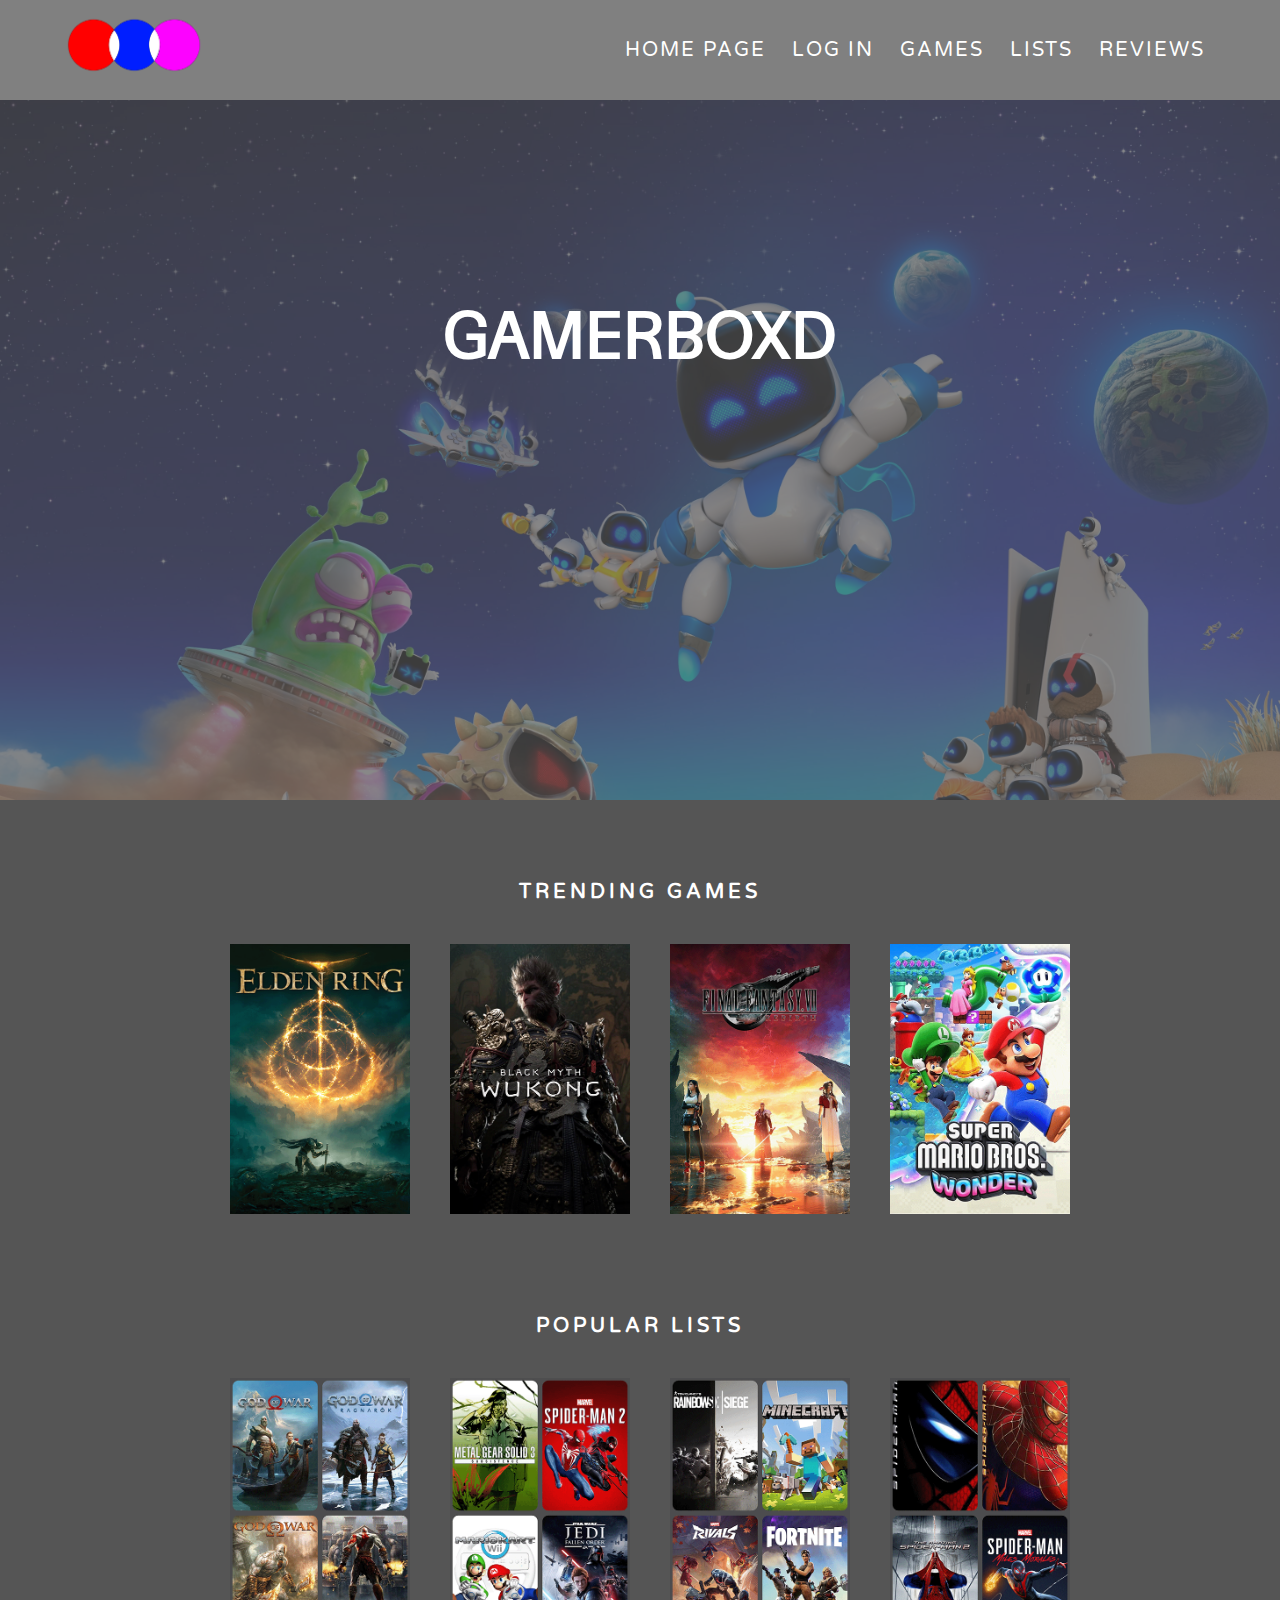
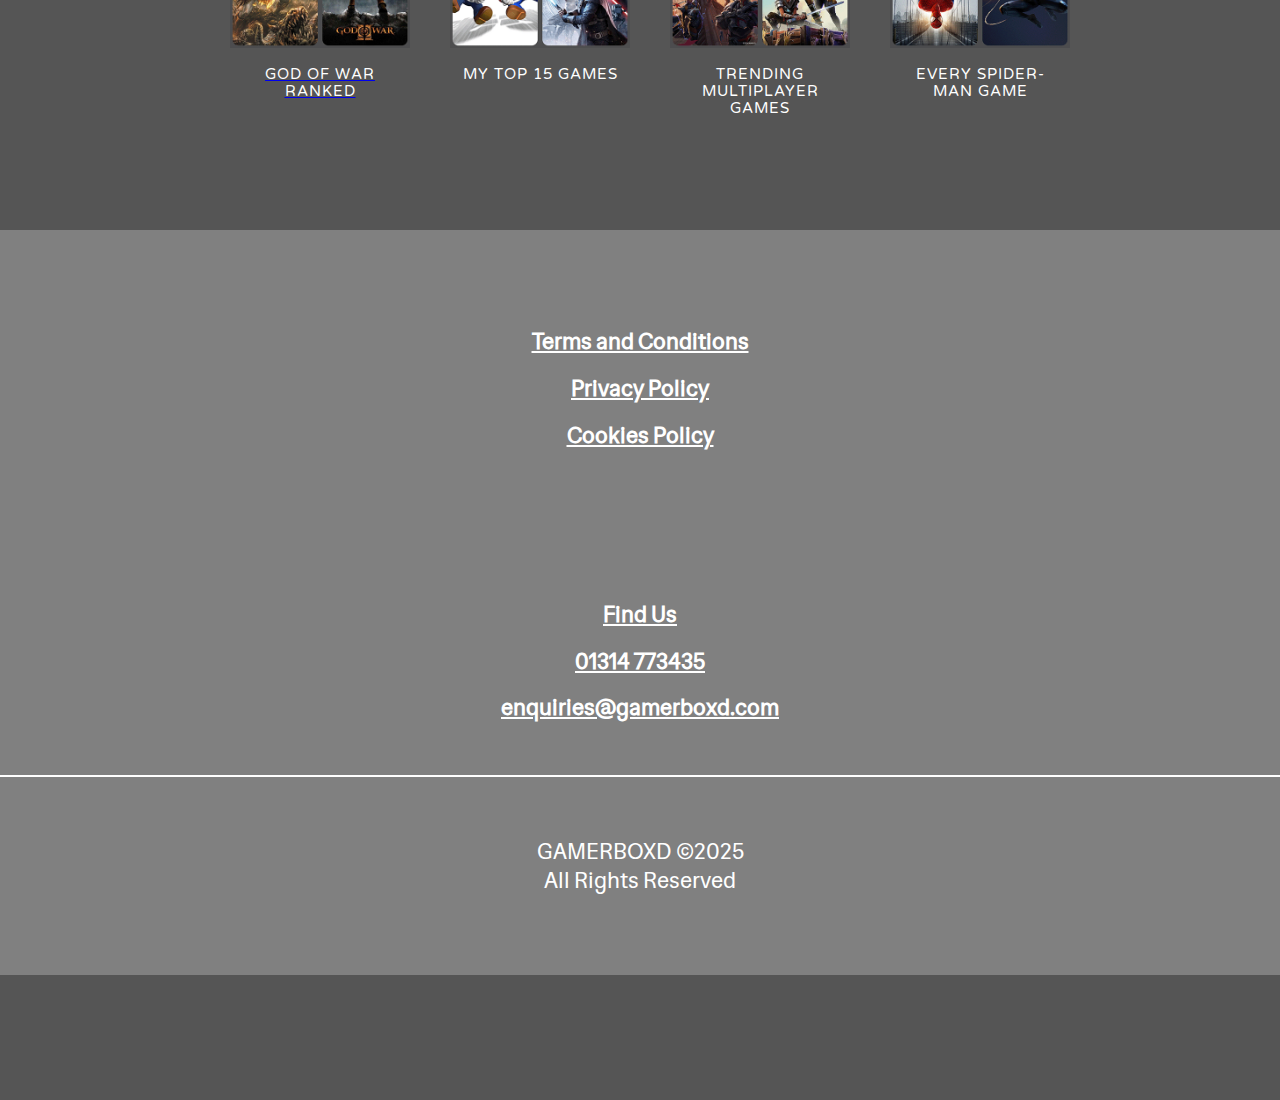
==== index.html @ 78359f3a "Add files via upload" ====
<!DOCTYPE html>
<html lang="en">

<head>
  <meta charset="UTF-8">
  <meta name="viewport" content="width=device-width, initial-scale=1.0">
  <title>GAMERBOXD HOMEPAGE</title>
  <link rel="stylesheet"
  href="styles.css">
</head>

<body>
  
<div class="box-area">
  <header>
    <div class="wrapper">
      <div class="logo">
        <a href="#"><img src="Images/Gamerboxd logo2.png" alt="GameBoxd logo"></a>
      </div>

      <nav>
        <a href="index.html">Home Page</a>
        <a href="log-in.html">Log In</a>
        <a href="games.html">Games</a>
        <a href="lists.html">Lists</a>
        <a href="Review Page.html">Reviews</a>
      </nav>

      <div class="dropdown">
        <button>≡</button>
        <div class="nav-button">
          <a href="index.html">Home Page</a>
          <a href="log-in.html">Log In</a>
          <a href="games.html">Games</a>
          <a href="lists.html">Lists</a>
          <a href="Review Page.html">Reviews</a>
        </div>
      </div>

    </div>
  </header>

  <div class="banner-area">
    <h2>GAMERBOXD</h2>
  </div>

  <div class="content-area">
    <div class="wrapper">

    <h2>TRENDING GAMES</h2>

  <div class="featured-games">
    
      <div class="poster">
        <img src="Images/elden-ring.png" alt="Elden Ring (2022)">
      </div>
    
      <div class="poster">
       <img src="Images/black-myth-wukong.png" alt="Black Myth Wukong (2024)">
      </div>

      <div class="poster">
        <img src="Images/final-fantasy.png" alt="Final Fantasy VII Rebirth (2024)">
      </div>

      <div class="poster">
        <img src="Images/mario.png" alt="Super Mario Bros. Wonder (2023)">
      </div>

  </div>

      <h2>POPULAR LISTS</h2>

  <div class="list-row">

      <div class="list-container">
        <a href="godofwarlist.html">
          <img src="Images/gowlist.png" alt="God of War Ranked">
        <div class="caption">GOD OF WAR RANKED</div>
        </a>
      </div>

      <div class="list-container">
        <img src="Images/top15games.png" alt="My Top 15 Games">
        <div class="caption">MY TOP 15 GAMES</div>
      </div>

      <div class="list-container">
        <img src="Images/popmultiplayer.png" alt="Trending Multiplayer Games">
        <div class="caption">TRENDING MULTIPLAYER GAMES</div>
      </div>
    
      <div class="list-container">
        <img src="Images/spidermanlist.png" alt="Every Spider-Man Game">
        <div class="caption">EVERY SPIDER-MAN GAME</div>
      </div>

  </div>


  </div>

  <footer class="page-footer">
    <div class="page-wrapper footer-row">
      <ul class="footer-list">
        <li><a href="#">Terms and Conditions</a></li>
        <li><a href="#">Privacy Policy</a></li>
        <li><a href="#">Cookies Policy</a></li>
      </ul>
  
      <ul class="footer-list">
        <li><a href="#">Find Us</a></li>
        <li><a href="tel:+441314773435">01314 773435</a></li>
        <li><a href="mailto:enquiries@gamerboxd.com">enquiries@gamerboxd.com</a></li>
      </ul>
  
      <div class="copyright">GAMERBOXD &copy;2025<br>All Rights Reserved</div>
    </div>
</footer>
</div>
  
</body>
</html>
---- styles.css ----
@import url('https://fonts.googleapis.com/css2?family=Hedvig+Letters+Sans&family=Varela+Round&display=swap');

 * {
    margin: 0;
    padding: 0;
}

html {
    font-size: 110%;
}

body {
    display: flex;
    flex-direction: column;
    font-family: 'Hedvig Letters Sans', 'Varela Round', sans-serif;
    text-align: center;
    background-color: #555555;
}

h1 {
    text-transform: uppercase;
    letter-spacing: 0.14rem;
    color: white;
    text-align: center;
}

img {
    display: block;
}

.wrapper {
    width: 90%;
    margin: 0 auto;
}

header {
    width: 100%;
    height: 100px;
    background: grey;
    position: fixed;
}

.logo {
    width: 30%;
    float: left;
    text-align: left;
}

.logo img {
    max-height: 70px;
    padding-top: 10px;
}

nav {
    float: right;
    line-height: 100px;
}

nav a {
    text-decoration: none;
    font-family: 'Varela Round';
    letter-spacing: 2px;
    font-size: 20px;
    color: white;
    padding: 36px 10px;
    margin: 0 1px;
    text-transform: uppercase;
    font-weight: 500;
}

nav a:hover {
    background: white;
    color: black;
}

.banner-area {
    background-image: url(Images/Astrobot.jpeg);
    background-size: cover;
    background-position: center center;
    top: 100px;
    height: 100vh;
    width: 100%;
    position: fixed;
    z-index: -1;
}

.banner-area::after{
    content: '';
    position: absolute;
    top: 0;
    left: 0;
    display: block;
    width: 100%;
    height: 100%;
    background: #555555;
    opacity: .7;
    z-index: -1;
}

.banner-area h2 {
    padding-top: 15%;
    font-size: 65px;
    color: white;
}

.content-area {
    width: 100%;
    height: 1900px;
    position: relative;
    background: #555555;
    top: 800px;
}

.content-area h2 {
    font-size: 20px;
    margin: 0;
    padding-top: 80px;
    padding-bottom: 20px;
    letter-spacing: 4px;
    color: white;
    font-family:'Varela Round';
}

.dropdown {
    display: inline-block;
    text-align: left;
}

.dropdown button {
    background-color: hsl(0, 0%, 80%);
    color: white;
    padding: 10px 15px;
    border: none;
    cursor: pointer;
    position: absolute;
    right: 0;
    margin-right: 15px;
    font-size: xx-large;
    width: 80px;
}

.dropdown a {
    display: block;
    color: black;
    text-decoration: none;
    padding: 10px 15px;
}

.dropdown .nav-button {
    display: none;
    position: absolute;
    right:0;
    margin-right: 5px;
    margin-top: 55px;
    background-color: hsl(0, 0%, 95%);
    min-width: 100px;
    box-shadow: 2px 2px 5px rgba(0, 0%, 0%, 0.8);
    z-index: 3;
}

.dropdown:hover .nav-button {
    display: block;
}

.dropdown:hover button {
    background-color: hsl(0, 0%, 70%);
}

.dropdown a:hover {
    background-color: hsl(0, 0%, 90%);
}

@media (min-width: 1024px) {
    .dropdown {
        display: none;
    }
}

@media (max-width: 1025px) {
    nav {
        display: none;
    }
}

/*TRENDING GAMES*/

.featured-games {
    display: flex;
    flex-wrap: wrap;
    justify-content: center;
    gap: 20px;
}

.poster {
    width: 200px;
    padding: 10px;
    box-sizing: border-box;
}

.poster img {
    max-width: 100%;
    height: auto;
    display: block;
    margin: 10px;
}

@media (max-width: 768px) {
    .poster {
        width: 45%;

    }
}

@media (max-width: 480px) {
    .poster {
        width: 90%;

    }
}

.list-row {
    display: flex;
    flex-wrap: wrap;
    justify-content: center;
    gap: 20px;
}

.list-container {
    width: 200px;
    padding: 10px;
    box-sizing: border-box;
}

.list-container img {
    max-width: 100%;
    height: auto;
    display: block;
    margin: 10px;
}

.caption {
    text-align: center;
    align-items: center;
    color: white;
    font-family: 'Varela Round';
    font-size: smaller;
    letter-spacing: 1px;
    padding-top: 8px;
    padding-bottom: 50px;
}

@media (max-width: 768px) {
    .list {
        width: 45%;

    }
}

@media (max-width: 480px) {
    .list {
        width: 90%;

    }
}

.page-footer {
    background-color: grey;
}

.footer-row {
    color: white;
    text-align: center;
}

.footer-list {
    list-style: none;
    margin: 3rem 0;
    padding-top: 80px;
}

.footer-list li {
    margin: 1rem 0;
}

.footer-list a {
    color: white;
    font-size: 1.25rem;
    font-weight: bold;
}

.copyright {
    border-top: 2px solid white;
    font-size: 1.25rem;
    padding-top: 60px;
    padding-bottom: 80px;
}

/*LOG IN CSS*/

    
.login-container {
    height: 100%;
    margin: 0;
    margin-top: 250px;
    display: flex;
    justify-content: center;
    align-items: center;
}

.login {
    border: 1px solid black;
    width: 400px;
    height: 500px;
    background: url('Images/no\ mans\ sky.jpg');
    color: white;
    border-radius: 20px;
    box-shadow: 0px 0px 20px black;
    background-size: cover;
    background-position: center;
    overflow: hidden;
}

form {
    display: block;
    box-sizing: border-box;
    padding: 40px;
    width: 100%;
    height: 100%;
    backdrop-filter: brightness(60%);
    flex-direction: column;
    display: flex;
    gap: 5px;
}

.login h1 {
    font-weight: normal;
    font-size: 24px;
    text-shadow: 0px 0px 2px black;
    margin-bottom: 60px;
}

label {
    color: rgba(255, 255, 255, 0.8);
    text-transform: uppercase;
    font-size: 10px;
    letter-spacing: 2px;
    padding-left: 10px;
}

input {
    background: rgba(255, 255, 255, 0.3);
    height: 40px;
    line-height: 40px;
    border-radius: 20px;
    padding: 0 20px;
    border: none;
    margin-bottom: 20px;
    color: white;
}

.login button {
    background: rgb(45, 126, 231);
    height: 40px;
    line-height: 40px;
    border-radius: 40px;
    border: none;
    margin: 10px 0;
    box-shadow: 0px 0px 5px rgba(0, 0, 0, 0.3);
    color: white;
}

/*REVIEW PAGE*/

.main-review-page {
    height: 100%;
    margin: 0;
    margin-top: 200px;
    display: flex;
    justify-content: center;
    align-items: center;
    flex-direction: column;
}

.review-welcome h1 {
    display: flex;
    text-align: center;
    font-family: 'Varela Round';
    padding-bottom: 60px;
    font-size: x-large;
    padding-left: 20px;
    padding-right: 20px;
}

.written-reviews {
    border-top: 2px solid white;
    padding-top: 40px;
    color: white;
    margin: 0 100px;
}

.written-reviews h2 {
    font-size: large;
    text-align: left;
    padding-bottom: 20px;
}

.written-reviews h3 {
    font-size: x-large;
    padding-bottom: 40px;
    text-align: left;
}

.review-poster {
    flex-direction: row;
}

.review-poster img {
    width: 235px;
    padding-bottom: 40px;
    border: 10% white;
}

.review-poster p {
    color: white;
    font-style: italic;
    letter-spacing: 1px;
}

.written-reviews h4 {
    padding-bottom: 40px;
    padding-top: 20px;
    text-align: right;
    letter-spacing: 2px;
}

.comments {
    text-align: left;
}

.comments h2 {
    font-size: x-large;
    padding-bottom: 40px;
    text-transform: uppercase;
}

.comments h3 {
    font-size: large;
}

.comments p {
    margin-left: 100px;
    padding-bottom: 80px;
    font-style: italic;
    letter-spacing: 1px;
}

/*GAMES HOME*/

.main-game-page h2 {
    padding-top: 150px;
    color: white;
    font-family: 'Varela Round';
}

.main-game-page h1 {
    padding-top: 80px;
    font-size: medium;
    margin-left: 80px;
    margin-right: 80px;
    font-style: italic;
}


.top-games {
    padding-top: 20px;
    display: flex;
    flex-wrap: wrap;
    justify-content: center;
    gap: 20px;
}

.gaming {
    width: 200px;
    padding: 10px;
    box-sizing: border-box;
}

.gaming img {
    max-width: 100%;
    height: auto;
    display: block;
    margin: 10px;
}

.caption {
    text-align: center;
    align-items: center;
    color: white;
    font-family: 'Varela Round';
    font-size: smaller;
    letter-spacing: 1px;
    padding-top: 8px;
    padding-bottom: 50px;
    padding-left: 20px;
}

@media (max-width: 768px) {
    .list {
        width: 45%;

    }
}

@media (max-width: 480px) {
    .list {
        width: 90%;

    }
}

/*LIST HOME*/
.main-list-page h2 {
    padding-top: 150px;
    color: white;
    font-family: 'Varela Round';

}

.list-row2 {
    display: flex;
    flex-wrap: wrap;
    justify-content: center;
    gap: 20px;
    padding-top: 20px;
}

.list-container2 {
    width: 200px;
    padding: 10px;
    box-sizing: border-box;
}

.list-container2 img {
    max-width: 100%;
    height: auto;
    display: block;
    margin: 10px;
}

.caption {
    text-align: center;
    align-items: center;
    color: white;
    font-family: 'Varela Round';
    font-size: smaller;
    letter-spacing: 1px;
    padding-top: 8px;
    padding-bottom: 50px;
}

@media (max-width: 768px) {
    .list {
        width: 45%;

    }
}

@media (max-width: 480px) {
    .list {
        width: 90%;

    }
}

/*GOD OF WAR LIST*/
.godofwarheadings {
    text-align: left;
    color: white;
    font-family: 'Varela Round';
    Margin: 70px;
}

.godofwarheadings h2 {
    padding-top: 120px;
}

.godofwarheadings h4 {
    font-size: small;
}


.godofwarlistrow {
    display: flex;
    flex-wrap: wrap;
    justify-content: center;
    gap: 20px;
}

.godofwarposter {
    width: 200px;
    padding-left: 10px;
    padding-right: 10px;
    box-sizing: border-box;
}

.godofwarposter img {
    max-width: 100%;
    height: auto;
    display: block;
    margin: 10px;
}

.listcomments {
    color: white;
    margin: 70px;
}

.listcomments {
    text-align: left;
}

.listcomments h2 {
    font-size: x-large;
    padding-bottom: 10px;
    text-transform: uppercase;
}

.listcomments h3 {
    font-size: medium;
    padding-bottom: 30px;
}

.listcomments p {
    margin-left: 80px;
    padding-bottom: 40px;
    font-style: italic;
    letter-spacing: 1px;
}

@media (max-width: 768px) {
    .poster {
        width: 45%;

    }
}

@media (max-width: 480px) {
    .poster {
        width: 90%;

    }
}
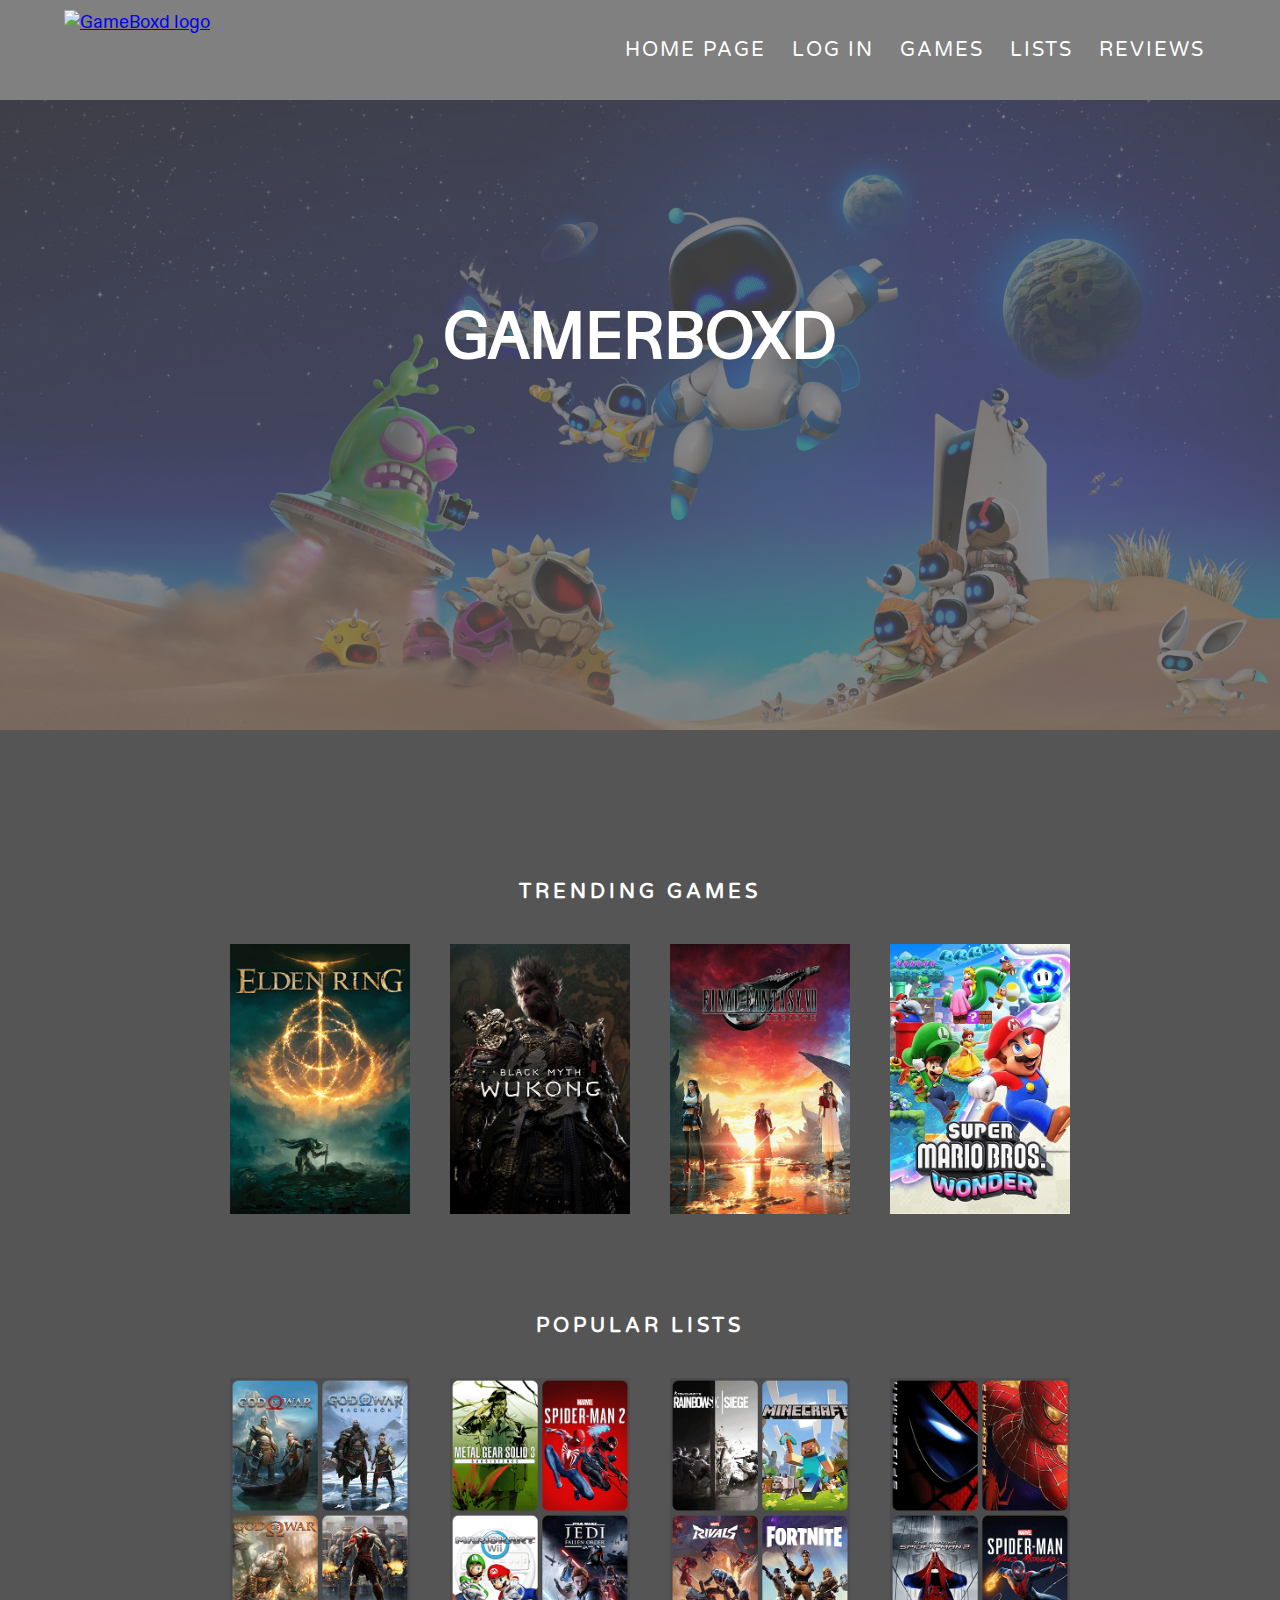
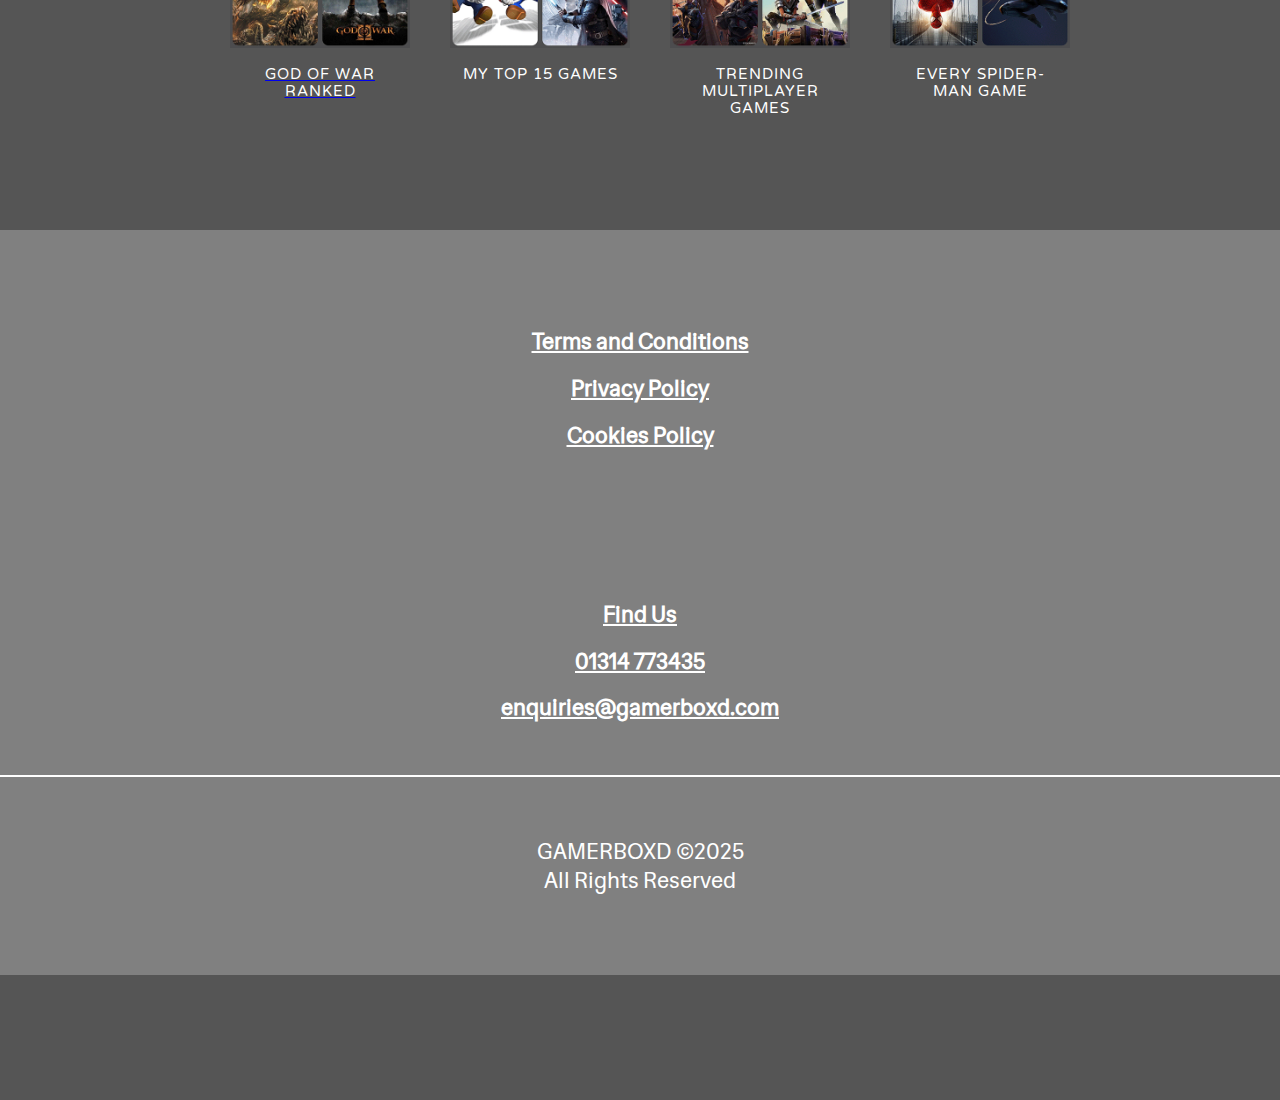
==== commit 37daa460: "Update index.html" ====
--- a/index.html
+++ b/index.html
@@ -9,36 +9,36 @@
   href="styles.css">
 </head>
 
-<body>
+  <body>
   
-<div class="box-area">
-  <header>
-    <div class="wrapper">
-      <div class="logo">
-        <a href="#"><img src="Images/Gamerboxd logo2.png" alt="GameBoxd logo"></a>
-      </div>
+  <div class="box-area">
+    <header>
+      <div class="wrapper">
+        <div class="logo">
+          <a href="#"><img src="Images/gamerboxd-logo2.png" alt="GameBoxd logo"></a>
+        </div>
 
-      <nav>
-        <a href="index.html">Home Page</a>
-        <a href="log-in.html">Log In</a>
-        <a href="games.html">Games</a>
-        <a href="lists.html">Lists</a>
-        <a href="Review Page.html">Reviews</a>
-      </nav>
-
-      <div class="dropdown">
-        <button>≡</button>
-        <div class="nav-button">
+        <nav>
           <a href="index.html">Home Page</a>
           <a href="log-in.html">Log In</a>
           <a href="games.html">Games</a>
           <a href="lists.html">Lists</a>
-          <a href="Review Page.html">Reviews</a>
+          <a href="review-page.html">Reviews</a>
+        </nav>
+
+        <div class="dropdown">
+          <button>≡</button>
+          <div class="nav-button">
+            <a href="index.html">Home Page</a>
+            <a href="log-in.html">Log In</a>
+            <a href="games.html">Games</a>
+            <a href="lists.html">Lists</a>
+            <a href="review-page.html">Reviews</a>
+          </div>
         </div>
       </div>
-
-    </div>
-  </header>
+    </header>
+  </div>
 
   <div class="banner-area">
     <h2>GAMERBOXD</h2>
@@ -47,77 +47,77 @@
   <div class="content-area">
     <div class="wrapper">
 
-    <h2>TRENDING GAMES</h2>
+      <h2>TRENDING GAMES</h2>
 
-  <div class="featured-games">
+      <div class="featured-games">
     
-      <div class="poster">
-        <img src="Images/elden-ring.png" alt="Elden Ring (2022)">
+        <div class="poster">
+          <img src="Images/elden-ring.png" alt="Elden Ring (2022)">
+        </div>
+    
+        <div class="poster">
+          <img src="Images/black-myth-wukong.png" alt="Black Myth Wukong (2024)">
+        </div>
+
+        <div class="poster">
+          <img src="Images/final-fantasy.png" alt="Final Fantasy VII Rebirth (2024)">
+        </div>
+
+        <div class="poster">
+          <img src="Images/mario.png" alt="Super Mario Bros. Wonder (2023)">
+        </div>
+
       </div>
-    
-      <div class="poster">
-       <img src="Images/black-myth-wukong.png" alt="Black Myth Wukong (2024)">
-      </div>
-
-      <div class="poster">
-        <img src="Images/final-fantasy.png" alt="Final Fantasy VII Rebirth (2024)">
-      </div>
-
-      <div class="poster">
-        <img src="Images/mario.png" alt="Super Mario Bros. Wonder (2023)">
-      </div>
-
-  </div>
 
       <h2>POPULAR LISTS</h2>
 
-  <div class="list-row">
+      <div class="list-row">
 
-      <div class="list-container">
-        <a href="godofwarlist.html">
-          <img src="Images/gowlist.png" alt="God of War Ranked">
-        <div class="caption">GOD OF WAR RANKED</div>
-        </a>
+        <div class="list-container">
+          <a href="godofwarlist.html">
+           <img src="Images/gowlist.png" alt="God of War Ranked">
+            <div class="caption">GOD OF WAR RANKED</div>
+          </a>
+        </div>
+
+        <div class="list-container">
+          <img src="Images/top15games.png" alt="My Top 15 Games">
+          <div class="caption">MY TOP 15 GAMES</div>
+        </div>
+
+        <div class="list-container">
+          <img src="Images/popmultiplayer.png" alt="Trending Multiplayer Games">
+          <div class="caption">TRENDING MULTIPLAYER GAMES</div>
+        </div>
+    
+        <div class="list-container">
+          <img src="Images/spidermanlist.png" alt="Every Spider-Man Game">
+          <div class="caption">EVERY SPIDER-MAN GAME</div>
+        </div>
+
       </div>
 
-      <div class="list-container">
-        <img src="Images/top15games.png" alt="My Top 15 Games">
-        <div class="caption">MY TOP 15 GAMES</div>
+
+    </div>
+
+    <footer class="page-footer">
+      <div class="page-wrapper footer-row">
+       <ul class="footer-list">
+         <li><a href="#">Terms and Conditions</a></li>
+         <li><a href="#">Privacy Policy</a></li>
+         <li><a href="#">Cookies Policy</a></li>
+        </ul>
+  
+        <ul class="footer-list">
+          <li><a href="#">Find Us</a></li>
+          <li><a href="tel:+441314773435">01314 773435</a></li>
+          <li><a href="mailto:enquiries@gamerboxd.com">enquiries@gamerboxd.com</a></li>
+        </ul>
+  
+        <div class="copyright">GAMERBOXD &copy;2025<br>All Rights Reserved</div>
       </div>
+    </footer>
+  </div>
+</body>
 
-      <div class="list-container">
-        <img src="Images/popmultiplayer.png" alt="Trending Multiplayer Games">
-        <div class="caption">TRENDING MULTIPLAYER GAMES</div>
-      </div>
-    
-      <div class="list-container">
-        <img src="Images/spidermanlist.png" alt="Every Spider-Man Game">
-        <div class="caption">EVERY SPIDER-MAN GAME</div>
-      </div>
-
-  </div>
-
-
-  </div>
-
-  <footer class="page-footer">
-    <div class="page-wrapper footer-row">
-      <ul class="footer-list">
-        <li><a href="#">Terms and Conditions</a></li>
-        <li><a href="#">Privacy Policy</a></li>
-        <li><a href="#">Cookies Policy</a></li>
-      </ul>
-  
-      <ul class="footer-list">
-        <li><a href="#">Find Us</a></li>
-        <li><a href="tel:+441314773435">01314 773435</a></li>
-        <li><a href="mailto:enquiries@gamerboxd.com">enquiries@gamerboxd.com</a></li>
-      </ul>
-  
-      <div class="copyright">GAMERBOXD &copy;2025<br>All Rights Reserved</div>
-    </div>
-</footer>
-</div>
-  
-</body>
-</html>+</html>
--- a/styles.css
+++ b/styles.css
@@ -47,7 +47,7 @@
 }
 
 .logo img {
-    max-height: 70px;
+    max-height: 60px;
     padding-top: 10px;
 }
 
@@ -78,7 +78,7 @@
     background-size: cover;
     background-position: center center;
     top: 100px;
-    height: 100vh;
+    height: 70vh;
     width: 100%;
     position: fixed;
     z-index: -1;
@@ -101,6 +101,13 @@
     padding-top: 15%;
     font-size: 65px;
     color: white;
+}
+
+@media (max-width: 600px) {
+    .banner-area h2 {
+        font-size: 40px;
+        padding-top: 120px;
+    }
 }
 
 .content-area {
@@ -109,6 +116,7 @@
     position: relative;
     background: #555555;
     top: 800px;
+    z-index: 1;
 }
 
 .content-area h2 {
@@ -119,6 +127,12 @@
     letter-spacing: 4px;
     color: white;
     font-family:'Varela Round';
+}
+
+@media (max-width: 600px) {
+    .content-area {
+        height: 3300px;
+    }
 }
 
 .dropdown {
@@ -204,20 +218,6 @@
     margin: 10px;
 }
 
-@media (max-width: 768px) {
-    .poster {
-        width: 45%;
-
-    }
-}
-
-@media (max-width: 480px) {
-    .poster {
-        width: 90%;
-
-    }
-}
-
 .list-row {
     display: flex;
     flex-wrap: wrap;
@@ -326,7 +326,6 @@
     padding: 40px;
     width: 100%;
     height: 100%;
-    backdrop-filter: brightness(60%);
     flex-direction: column;
     display: flex;
     gap: 5px;
@@ -340,7 +339,7 @@
 }
 
 label {
-    color: rgba(255, 255, 255, 0.8);
+    color: rgba(255, 255, 255, 1);
     text-transform: uppercase;
     font-size: 10px;
     letter-spacing: 2px;
@@ -636,17 +635,3 @@
     font-style: italic;
     letter-spacing: 1px;
 }
-
-@media (max-width: 768px) {
-    .poster {
-        width: 45%;
-
-    }
-}
-
-@media (max-width: 480px) {
-    .poster {
-        width: 90%;
-
-    }
-}